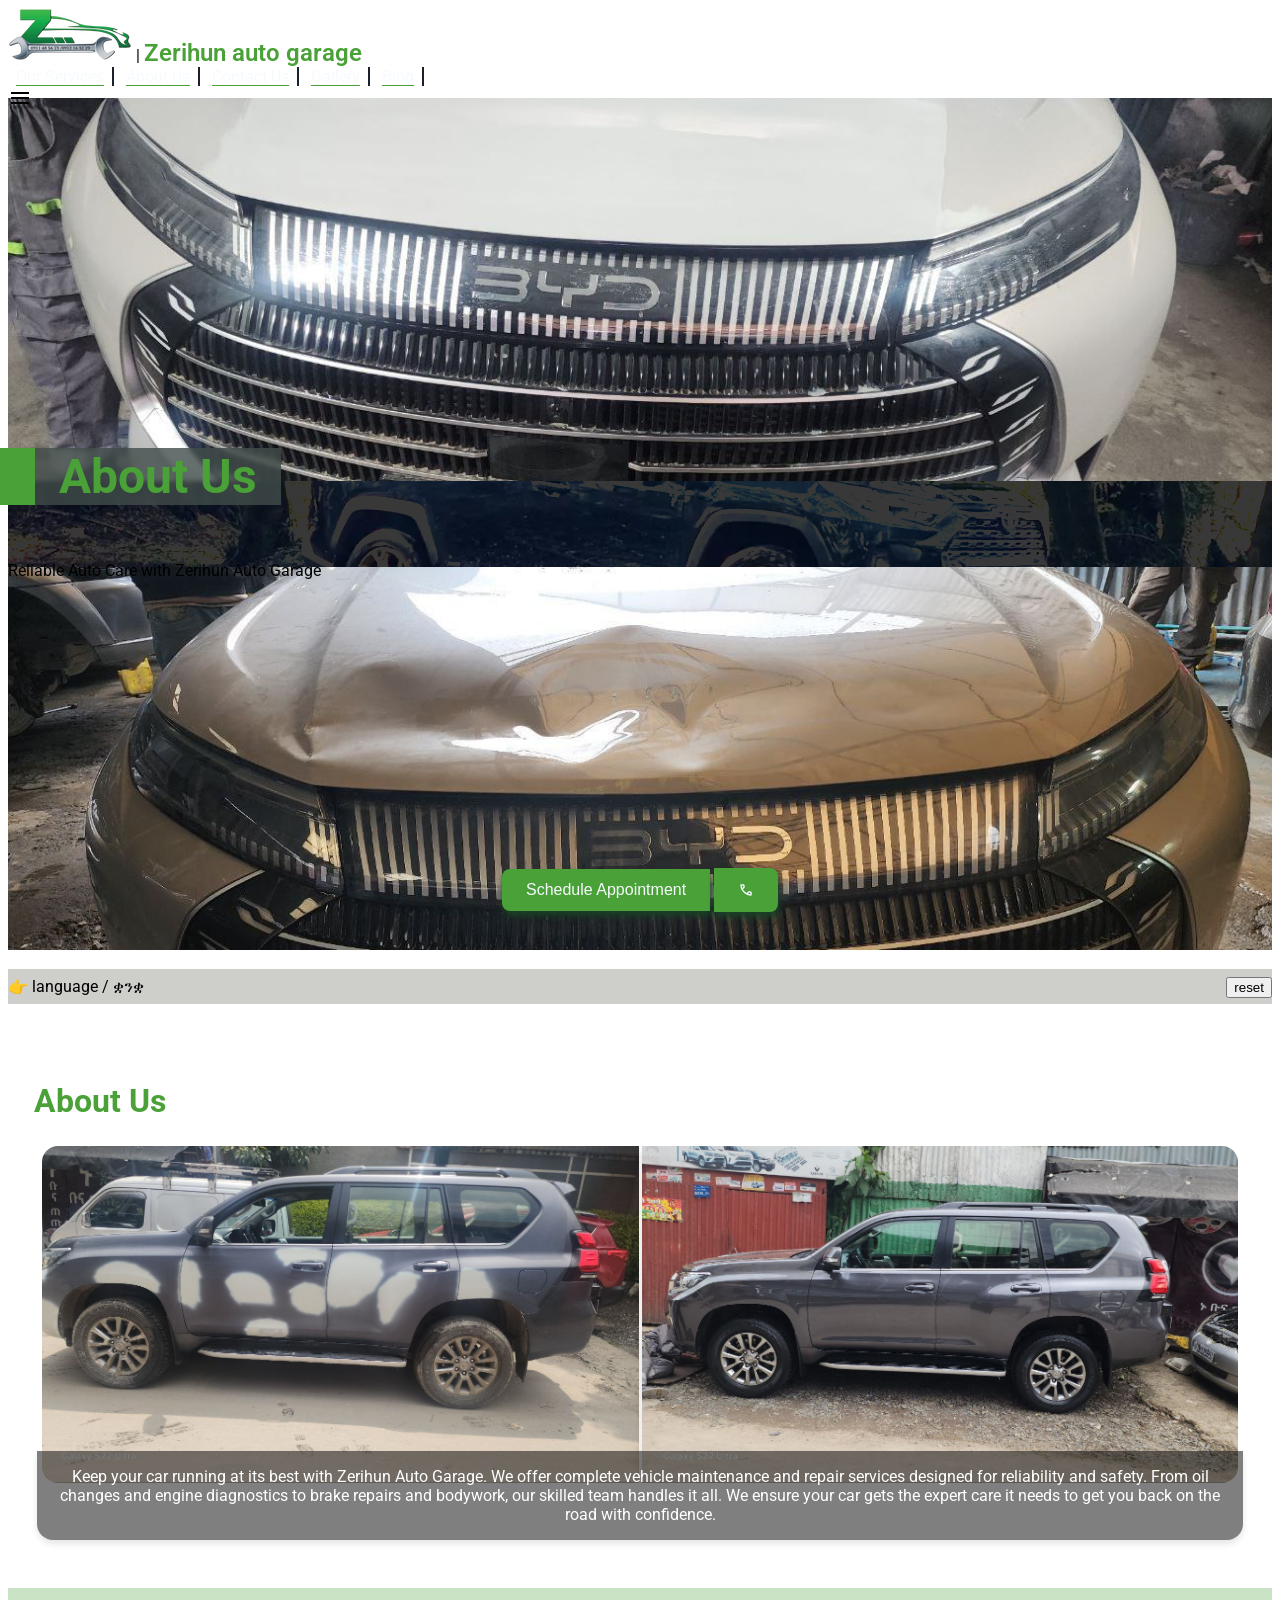
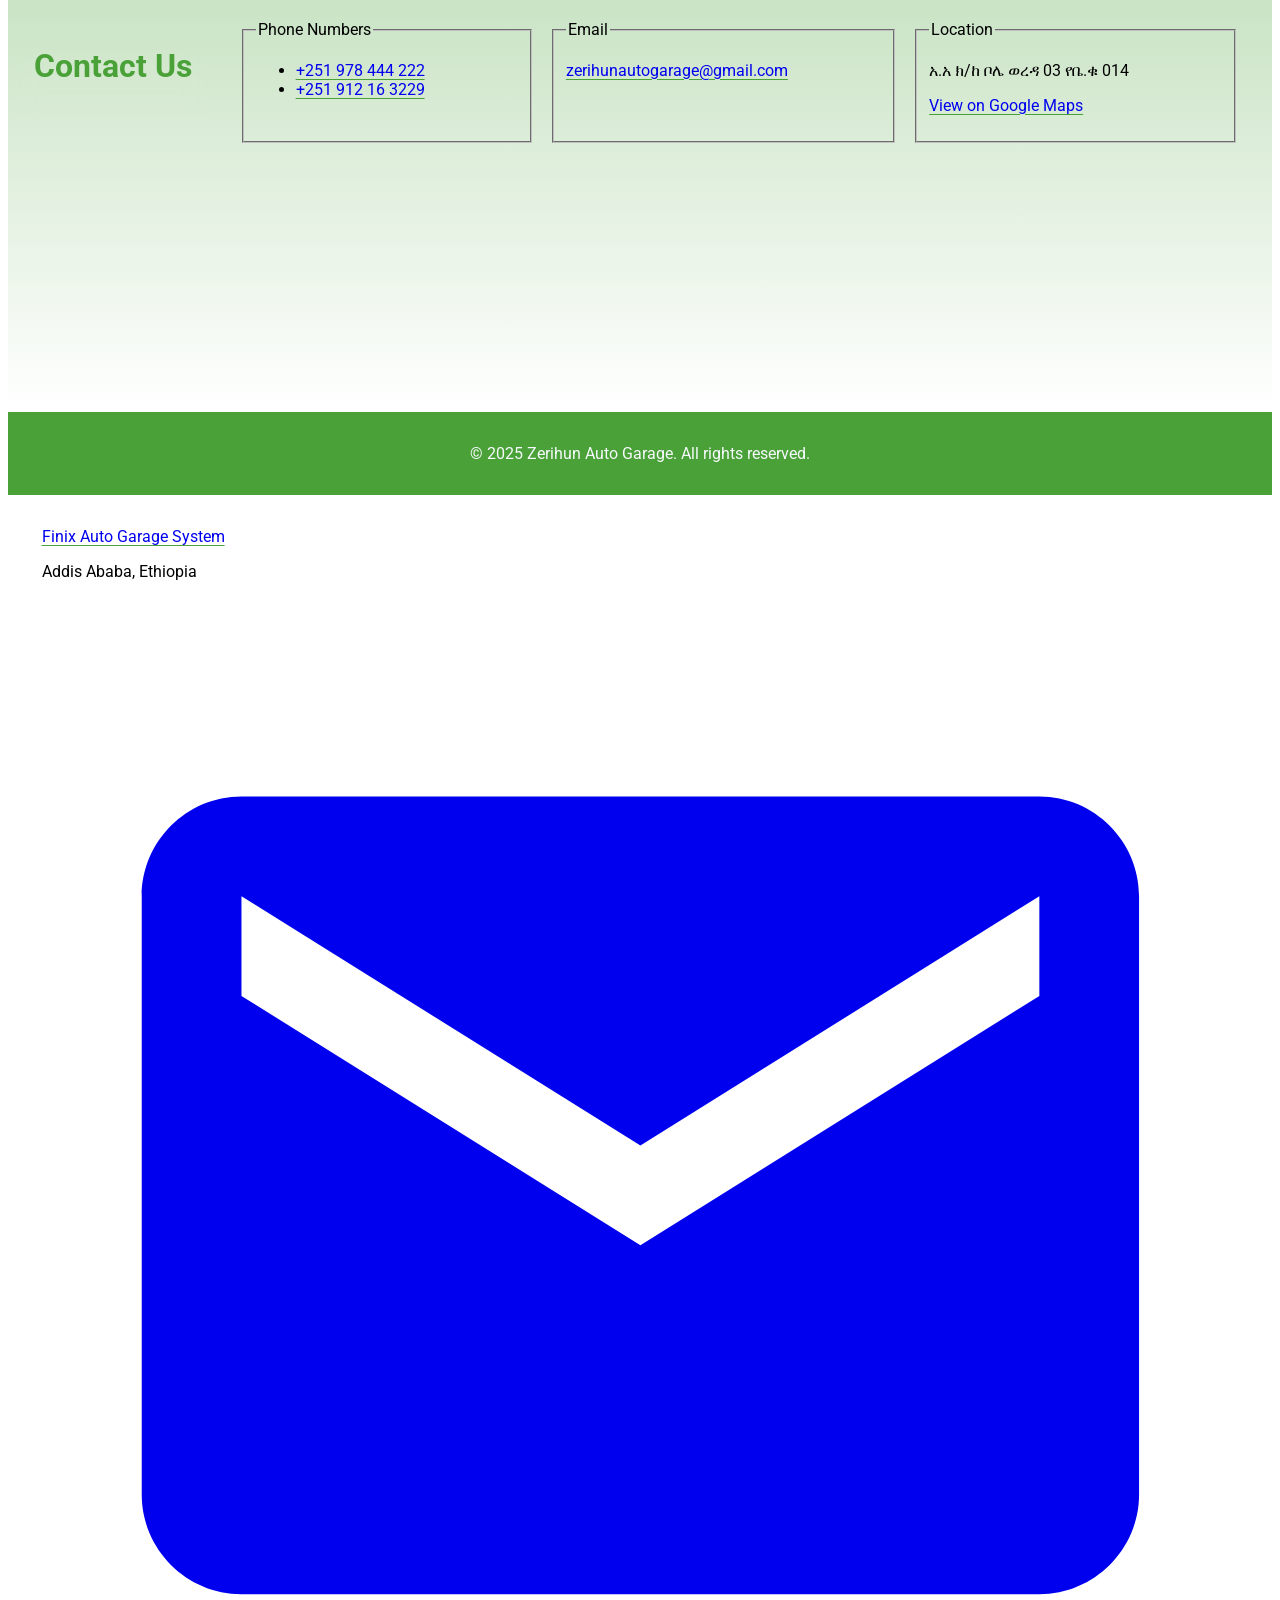
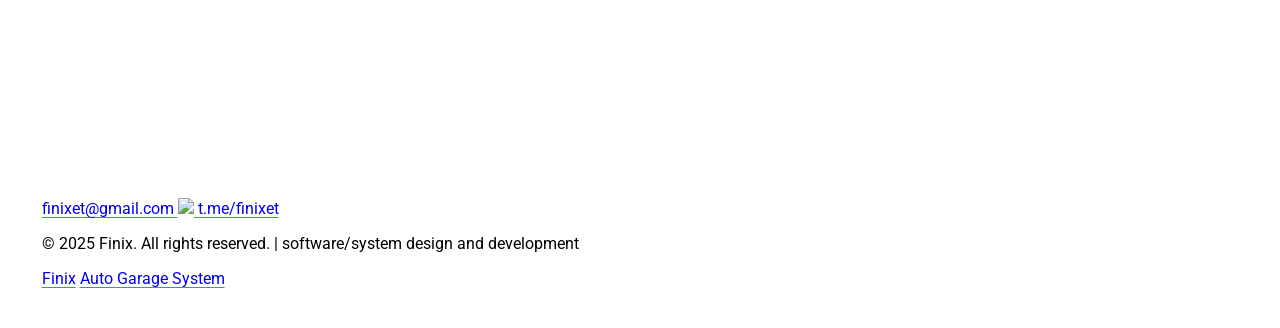
==== about-us.html @ 8adfbd84 "initial commit" ====
<!DOCTYPE html>
<html lang="en">

<head>
    <meta charset="UTF-8">
    <meta name="viewport" content="width=device-width, initial-scale=1.0">
    <title>Zerihun auto garage</title>
    <link rel="icon" href="./assets/favicon/favicon-crop.png" type="image/png">
    <link rel="stylesheet" href="/index.css">
    <link rel="stylesheet" href="/theme.css">
    <link rel="stylesheet" href="/about-us.css">
    <link rel="stylesheet" href="https://fonts.googleapis.com/css2?family=Roboto:wght@400;500;700&display=swap" />
    <script src="https://cdn.tailwindcss.com"></script>
    <link rel="stylesheet"
        href="https://fonts.googleapis.com/css2?family=Material+Symbols+Outlined:opsz,wght,FILL,GRAD@24,400,0,0" />
</head>

<body>
    <!-- Header & Navigation Bar -->
    <header class="sticky top-0 z-50 bg-gray-900 bg-opacity-90 backdrop-filter backdrop-blur-md shadow-lg rounded-b-xl">
        <nav class=" mx-auto  py-4 flex  justify-between px-2 flex-grow">
            <div class="flex items-center space-x-2">
                <a href="/"><img class="h-8" src="./assets/favicon/favicon-crop.png" alt="logo"></a>
                <span class="text-gray-500 font-light hidden sm:block">|</span>
                <a href="/" class="garage_title">
                    Zerihun auto garage</a>
            </div>
            <div class="nav-wide elements hidden md:flex items-center  ml-auto pl-auto">
                <a href="/our-services.html">Our Services</a>
                <a href="/about-us.html">About Us</a>
                <a href="/contact-us.html">Contact Us</a>
                <a href="/gallery.html">Gallery</a>
                <a href="/blog.html">Blog</a>
            </div>
            <div class="md:hidden  right-0 top-0">
                <!-- remove all default styles -->
                <details id="mobile-menu" style="list-style: none;" class=" ">
                    <summary style="list-style: none;"
                        class=" right-0 cursor-pointer text-gray-300 hover:text-orange-400 transition-colors ">
                        <span class="material-symbols-outlined">
                            menu
                        </span>
                    </summary>
                    <div
                        class="bg-gray-800 bg-opacity-90 absolute flex flex-col gap-1 p-2 top-10 right-0 z-50 w-48  rounded-md shadow-lg mt-2">
                        <a href="/our-services.html"
                            class="block py-4 text-gray-300 hover:text-orange-400 transition-colors">Our
                            Services</a>
                        <a href="/about-us.html"
                            class="block py-4 text-gray-300 hover:text-orange-400 transition-colors">About
                            Us</a>
                        <a href="/contact-us.html"
                            class="block py-4 text-gray-300 hover:text-orange-400 transition-colors">Contact
                            Us</a>
                        <a href="/gallery.html"
                            class="block py-4 text-gray-300 hover:text-orange-400 transition-colors">Gallery</a>
                        <a href="/blog.html"
                            class="block py-4 text-gray-300 hover:text-orange-400 transition-colors">Blog</a>
                    </div>
                </details>
            </div>
        </nav>
    </header>
    <section class="landing">
        <h1 class="">About Us</h1>
        <p class="">Reliable Auto Care with Zerihun Auto Garage</p>
        <div class="bg">
            <img src="./assets/images/after-2.jpg" alt="after" class="after">
            <img src="./assets/images/before-2.jpg" alt="before" class="before">
        </div>
        <!-- goto action button for appointment -->
        <div class="call-to-action">

            <button>
                Schedule Appointment
            </button>
            <a href="tel:+251978444222" class="material-symbols-outlined">
                call
            </a>
        </div>
    </section>
    <div class="skiptranslate"></div>
    <br>
    <div id="google_translate_element">
        👉
        <label translate="no" for="toggle-lang">
            <span>language / ቋንቋ</span>
        </label>
        <button style="float: right;" translate="no" class=" bg-red-400 px-2 py-1 rounded float-right mr-2"
            onclick="disableTranslation()" name="toggle-lang" id="toggle-lang">
            reset
        </button>

    </div>
    <br>
    <section class="about">
        <h1>About Us</h1>
        <div class="comp-1">
            <img src="./assets/images/before-1.png" alt="before">
            <img src="./assets/images/after-1.png" alt="after">
        </div>
        <p>Keep your car running at its best with Zerihun Auto Garage. We offer complete vehicle maintenance and repair
            services designed for reliability and safety. From oil changes and engine diagnostics to brake repairs and
            bodywork, our skilled team handles it all. We ensure your car gets the expert care it needs to get you back
            on the road with confidence.</p>
    </section>
    <section class="contact-us  shadow-inner">
        <h1>Contact Us</h1>
        <div class="flex-grow w-full"></div>
        <fieldset class="border border-gray-300 p-4 mb-6">
            <!-- <legend class="font-semibold text-gray-800">Get in Touch</legend> -->
            <legend class="font-semibold text-gray-800">Phone Numbers</legend>
            <ul class="list-none p-0 m-0">
                <li><a href="tel:+251978444222" class="text-green-600 hover:underline">+251 978 444 222</a></li>
                <li><a href="tel:+251912163229" class="text-green-600 hover:underline">+251 912 16 3229</a></li>
            </ul>
        </fieldset>
        <fieldset class="border border-gray-300 p-4 mb-6">
            <legend class="font-semibold text-gray-800">Email</legend>
            <p><a href="mailto:zerihunautogarage@gmail.com"
                    class="text-green-600 hover:underline">zerihunautogarage@gmail.com</a></p>
        </fieldset>
        <fieldset class="border border-gray-300 p-4 mb-6 md:col-span-2">
            <legend class="font-semibold text-gray-800">Location</legend>
            <p class="text-gray-700">አ.አ ክ/ከ ቦሌ ወረዳ 03 የቤ.ቁ 014</p>
            <p><a href="https://maps.app.goo.gl/kM12znmucUZXaj2Y9" target="_blank" rel="noopener noreferrer"
                    class="text-green-600 hover:underline">View on Google Maps</a></p>
        </fieldset>
    </section>
    <script type="text/javascript" src="/js/translate.js"></script>
    <script type="text/javascript"
        src="//translate.google.com/translate_a/element.js?cb=googleTranslateElementInit"></script>
    <footer>
        <section class="f_garage">
            <p>&copy; 2025 Zerihun Auto Garage. All rights reserved.</p>
        </section>
        <!-- </footer> -->
        <!-- Footer -->
        <!-- <footer class="py-12 "> -->
        <section style="margin: 0;" class=" bg-gray-900 text-gray-400 text-sm text-center pt-3 ">
            <div class="flex flex-col md:flex-row justify-between items-center space-y-4 md:space-y-0 md:space-x-8">
                <div class="flex flex-col items-center md:items-start text-left">
                    <a href="https://autogarage.et" translate="no" class="font-semibold text-white mb-2">Finix Auto Garage System</a>
                    <p class="text-gray-400">Addis Ababa, Ethiopia</p>
                </div>
                <div class="flex space-x-6 items-center">
                    <a href="mailto:finixet@gmail.com"
                        class="hover:text-white transition-colors flex items-center space-x-2">
                        <svg xmlns="http://www.w3.org/2000/svg" class="h-5 w-5" viewBox="0 0 24 24" fill="currentColor">
                            <path
                                d="M20 4H4c-1.1 0-2 .9-2 2v12c0 1.1.9 2 2 2h16c1.1 0 2-.9 2-2V6c0-1.1-.9-2-2-2zm0 4l-8 5-8-5V6l8 5 8-5v2z" />
                        </svg>
                        <span>finixet@gmail.com</span>
                    </a>
                    <a href="https://t.me/finixet" target="_blank"
                        class="hover:text-white transition-colors flex items-center space-x-2">
                        <img src="https://telegram.org/favicon.ico" class="h-5 w-5"></img>
                        <span>t.me/finixet</span>
                    </a>
                </div>
            </div>
            <div class="mt-4 border-t border-gray-700 pt-4 text-center pb-24">
                <p>&copy; 2025 Finix. All rights reserved. | software/system design and development</p>
                <div translate="no" class="mt-2 space-x-8">
                    <a href="https://finix.et" class="hover:text-white transition-colors">Finix</a>
                    <a href="https://autogarage.et" class="hover:text-white transition-colors">Auto Garage System</a>
                </div>
            </div>
            </div>
    </footer>
</body>

</html>
---- index.css ----
.skiptranslate {
    display: none !important;
}

#google_translate_element {
    /* display: flex; */
    /* flex-wrap: wrap; */
    gap: 1rem;
    padding-block: 0.5rem;
    justify-content: center;
    align-items: center;
    background-color: rgb(206, 207, 203);

    &>div {
        display: inline-flex;
    }
}

#google_translate_element .skiptranslate {
    display: inline-flex !important;
    gap: 1rem;
    /* margin-inline: auto; */
    width: fit-content;

    select {
        /* background-color: var(--bg-color); */
        /* color: var(--text-color); */
        border: 1px solid var(--color);
        border-radius: 0.5rem;
        padding: 0.5rem;
        cursor: pointer;
    }
}

/*  elements hidden md:flex items-center space-x-2 ml-auto pl-auto */
.nav-wide a {
    /* text-gray-300 hover:text-orange-400 transition-colors */
    color: var(--text-color);
    transition: color 0.3s ease;
    border-right: #1a202c solid 2px;
    padding-inline: 0.5rem;
}

.nav-wide a:hover {
    color: var(--accent-color);
}

.garage_title {
    font-size: 1.5rem;
    font-weight: 600;
    color: var(--color);
    text-decoration: none;
}

.landing {
    margin-inline: 0;
    min-height: 100dvh;
    min-height: 100vh;
    min-height: 100svh;
    min-height: calc(100dvh - 3rem);
    display: flex;
    flex-direction: column;
    justify-content: center;
    background-image: url('./assets/bg/bg-1.webp');
    background-size: cover;
    background-position: center;
    background-attachment: fixed;
    position: relative;
    margin-top: -1rem;
    padding: 0;
    /* margin-top: 4rem; */
    position: sticky;
    top: calc(0 - 100dvh);
    /* overflow-x: hidden; */
    z-index: 1;
}


.landing>h1 {
    /* text-4xl font-bold text-center text-gray-800 */
    color: var(--color);
    font-weight: 700;
    text-align: center;
    color: var(--color);
    background-color: hsla(165, 8%, 28%, 0.8);
    backdrop-filter: blur(2px);
    font-size: 2.25rem;
    font-size: clamp(1.9rem, 3vw + 1rem, 3rem);
    max-width: fit-content;
    padding-inline: 1.5rem;
    border-left: solid 4vw var(--color);
}

.landing>h2 {
    /* text-4xl font-bold text-center text-gray-800 */
    font-weight: 700;
    text-align: center;
    color: var(--color);
    background-color: hsla(165, 8%, 28%, 0.8);
    backdrop-filter: blur(2px);
    font-size: 1.2rem;
    /* font-size: clamp(1rem, 3vw + 1rem, 1.5rem); */
    max-width: fit-content;
    padding-inline: 1.5rem;
    border-left: solid 2vw var(--color);
}

.landing p.title {
    /* mt-4 text-center text-gray-600 */
    margin-top: 1rem;
    text-align: center;
    color: var(--text-color);
    margin: 0;
    margin-inline: auto;
    padding: 1.5rem;
    font-size: larger;
    font-size: clamp(1rem, 2vw + 1rem, 2rem);
    text-wrap: pretty;
    filter: drop-shadow(0 2px 3px var(--color));
}

.landing .call-to-action {
    margin-inline: auto;
    /* top: calc(100% - 8rem); */
    width: 100%;
    /* transform: translateX(-50%); */
    display: flex;
    transform: translateY(-2rem);
    gap: 4px;
    vertical-align: middle;
    align-items: center;
    justify-content: center;
    z-index: 50;
    position: sticky;
    top: 100%;
}

.landing .call-to-action.move {
    position: fixed;
    top: 0;
    transform: translateY(4.5rem);
    transition: transform 0.3s ease;
}

@media screen and (max-width: 720px) {
    .landing .call-to-action.move {
        justify-content: flex-end;
        /* padding-right: 1rem; */
    }
}

/* slide in animation */
@keyframes slide-in {
    0% {
        transform: translateY(3rem);
        scale: 1 1.5;
        opacity: 0.5;
        scale: 1.05;
    }

    75% {
        opacity: 0.6;
        scale: 1 1.2;
        transform: translateY(-0.8rem);
    }

    100% {
        transform: translateY(0rem);
        opacity: 1;
        scale: 1;
    }
}

.landing .call-to-action a,
.landing .call-to-action button {
    animation: slide-in 0.5s ease-out forwards;
    background-color: var(--color);
    color: var(--text-color);
    padding: 0.75rem 1.5rem;
    border: none;
    border-radius: 0.5rem;
    font-size: 1rem;
    font-weight: 500;
    cursor: pointer;
    transition: background-color 0.3s ease;
    /* margin-inline: auto; */
    display: flex;
    align-items: center;
    justify-content: center;
    filter: drop-shadow(1px 5px 3px rgb(25, 65, 37));
}

.landing .call-to-action button {
    border-top-right-radius: 0rem;
    border-bottom-right-radius: 0rem;
}

.landing .call-to-action a {
    border-top-left-radius: 0rem;
    border-bottom-left-radius: 0rem;
    line-height: inherit;
    padding-block: -0.2rem;
}

.landing .call-to-action *:hover {
    background-color: darken(var(--accent-color), 5%);
}

.comp-1 {
    display: flex;
    justify-content: center;
    gap: 3px;
    border-radius: 1rem;
    overflow: hidden;
    /* position: absolute; */
    bottom: 5px;
    top: 3rem;
    left: 0;
    right: 0;
    align-items: flex-start
}

.comp-1 img {
    width: 50%;
    /* max-width: 400px; */
    height: auto;
    box-shadow: 0 4px 6px rgba(0, 0, 0, 0.1);
    object-fit: scale-down;
}

.about {
    position: relative;
    /* background-color: var(--color); */

}

.about p {
    /* position: absolute; */
    margin-top: -2rem;
    position: relative;
    background: rgba(0, 0, 0, 0.5);
    color: #fff;
    padding: 1rem;
    text-align: center;
    border-bottom-left-radius: 1rem;
    border-bottom-right-radius: 1rem;
    box-shadow: 0 4px 6px rgba(0, 0, 0, 0.1);
    margin-inline: -5px;
}

.contact-us {
    padding-top: 2rem;
    display: flex;
    flex-wrap: wrap;
    gap: 1rem;
    justify-content: center;
    background: linear-gradient(to bottom, var(--color-tr3), rgba(255, 255, 255, 0.8));
    min-height: 40vh;
    align-content: flex-start;
}



.contact-us fieldset {
    flex-grow: 1;
}

footer .f_garage {
    background-color: var(--color);
    color: var(--text-color);
    padding: 1rem;
    text-align: center;
}

.grid-card-1 {
    display: grid;
    grid-template-columns: repeat(auto-fit, minmax(15rem, 1fr));
    gap: 1.5rem;
}

.working-hours {
    background-image: url('/assets/bg/working-hours-1.png');
    background-size: 50vw;
    background-repeat: no-repeat;
    background-position: right;
    background-attachment: fixed;
    background-color: var(--bg-color);
    background-blend-mode: lighten;
    /* background-color: red; */
    padding-block: 2rem;
    > b{
        color: white;
    }
}

.our-services {
    background-color: var(--bg-color);
    min-height: 50vh;
    color: white;
    padding-bottom: 3rem;
}

.our-services h1 {
    color: limegreen;
}

.our-services>p {
    color: lightgray;
    font-size: 1.2rem;
    font-family: 'Segoe UI', Tahoma, Geneva, Verdana, sans-serif;
}

.learn-more {
    background-color: var(--color);
    padding: 5px 15px;
    border-radius: 0.5rem;
    font-weight: bold;
    text-align: center;
    text-decoration: none;
    /* space words apart */
    letter-spacing: 0.08em;
    float: inline-end;
    font-size: 1.2rem;
    font-family: 'Segoe UI', Tahoma, Geneva, Verdana, sans-serif;
}
---- theme.css ----
/* variables */
:root {
    --color: rgb(73, 161, 56);
    --color-tr3: rgba(73, 161, 56, 0.3);
    --color-tr8: rgba(73, 161, 56, 0.8);
    --bg-color: #1a202c;
    --text-color: #f7fafc;
    --accent-color: #ed8936;
}

body {
    font-family: 'Roboto', sans-serif;
    top: 0 !important;
}
header{
    z-index: 2;
    /* sticky top-0 */
    position: sticky;
    top: 0;
}
section h1 {
    font-size: 2rem;
    font-weight: bolder;
    color: var(--color);
    position: sticky;
    top: 7rem;
    z-index: 1;
    background-color: rgba(255, 255, 255, 0.438);
    background-color: inherit;
    backdrop-filter: blur(10px);
    width: fit-content;
    padding-inline: 1rem;
    margin-left: -1.5rem;
    margin-right: auto;
}

section {
    padding-block: 2rem;
    padding-inline: clamp(0.2rem, 2vw + 0.5rem, 3rem);
}
body a {
    text-decoration: underline var(--color);
    text-underline-offset: 0.2rem;
}
---- about-us.css ----
.landing{
    position: relative;
    background-color: rgb(56, 56, 56);
    background-blend-mode: darken;
    /* background:; */
    /* background-size: 50%, 50%; */
    /* background-size: contain; */
    /* background-attachment: fixed; */
    /* background-position-x: 50vw, 0vw; */
    /* background-position-y: 0,50%; */
}
.landing .bg {
    position: absolute;
    top: 0;
    left: 0;
    right: 0;
    bottom: 0;
    z-index: -1;
    overflow: hidden;
}
.landing .bg img.after {
    position: absolute;
    top: 0;
    left: 0;
    right: 0;
    /* bottom: 20%; */
    width: 100%;
    height: 45%;
    object-fit: cover;
    background-color: red;
}
.landing .bg img.before {
    position: absolute;
    /* top: 0; */
    left: 0;
    right: 0;
    bottom: 0;
    width: 100%;
    height: 45%;
    object-fit: cover;
    background-color: red;
}
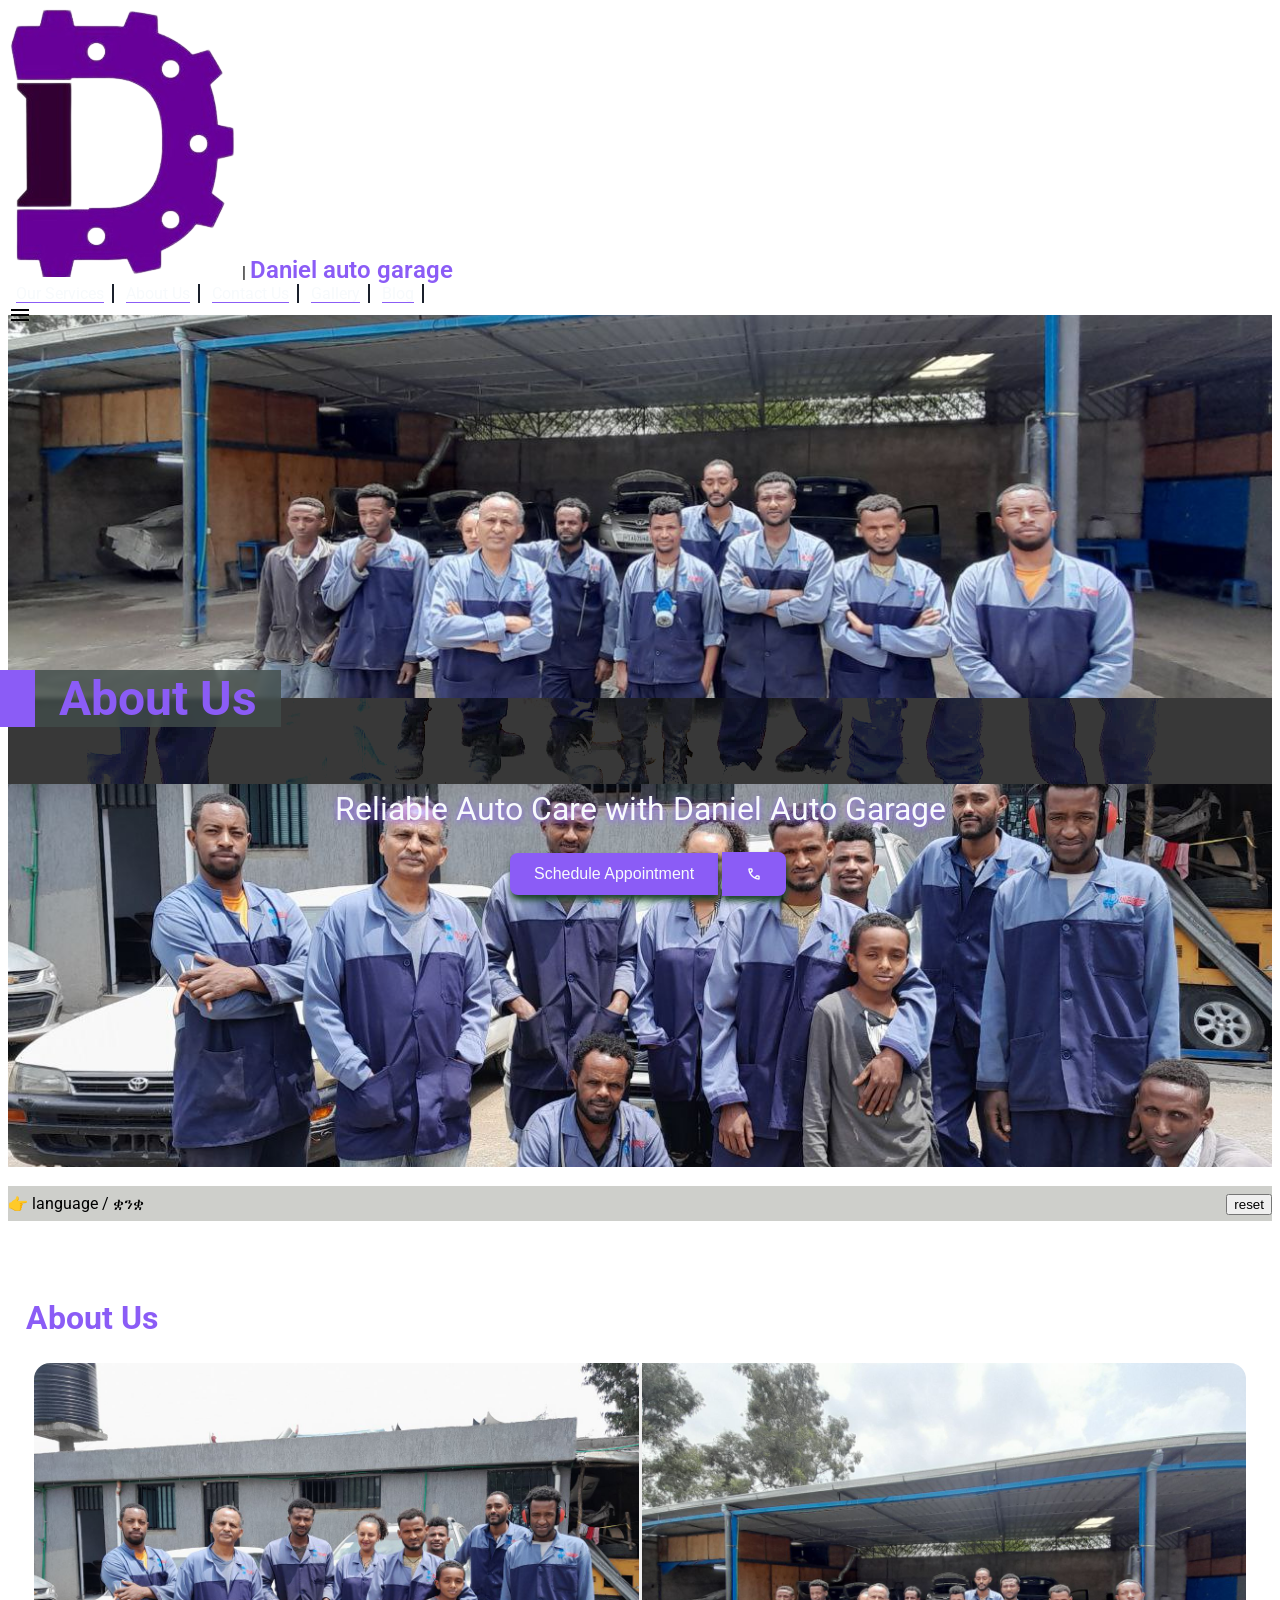
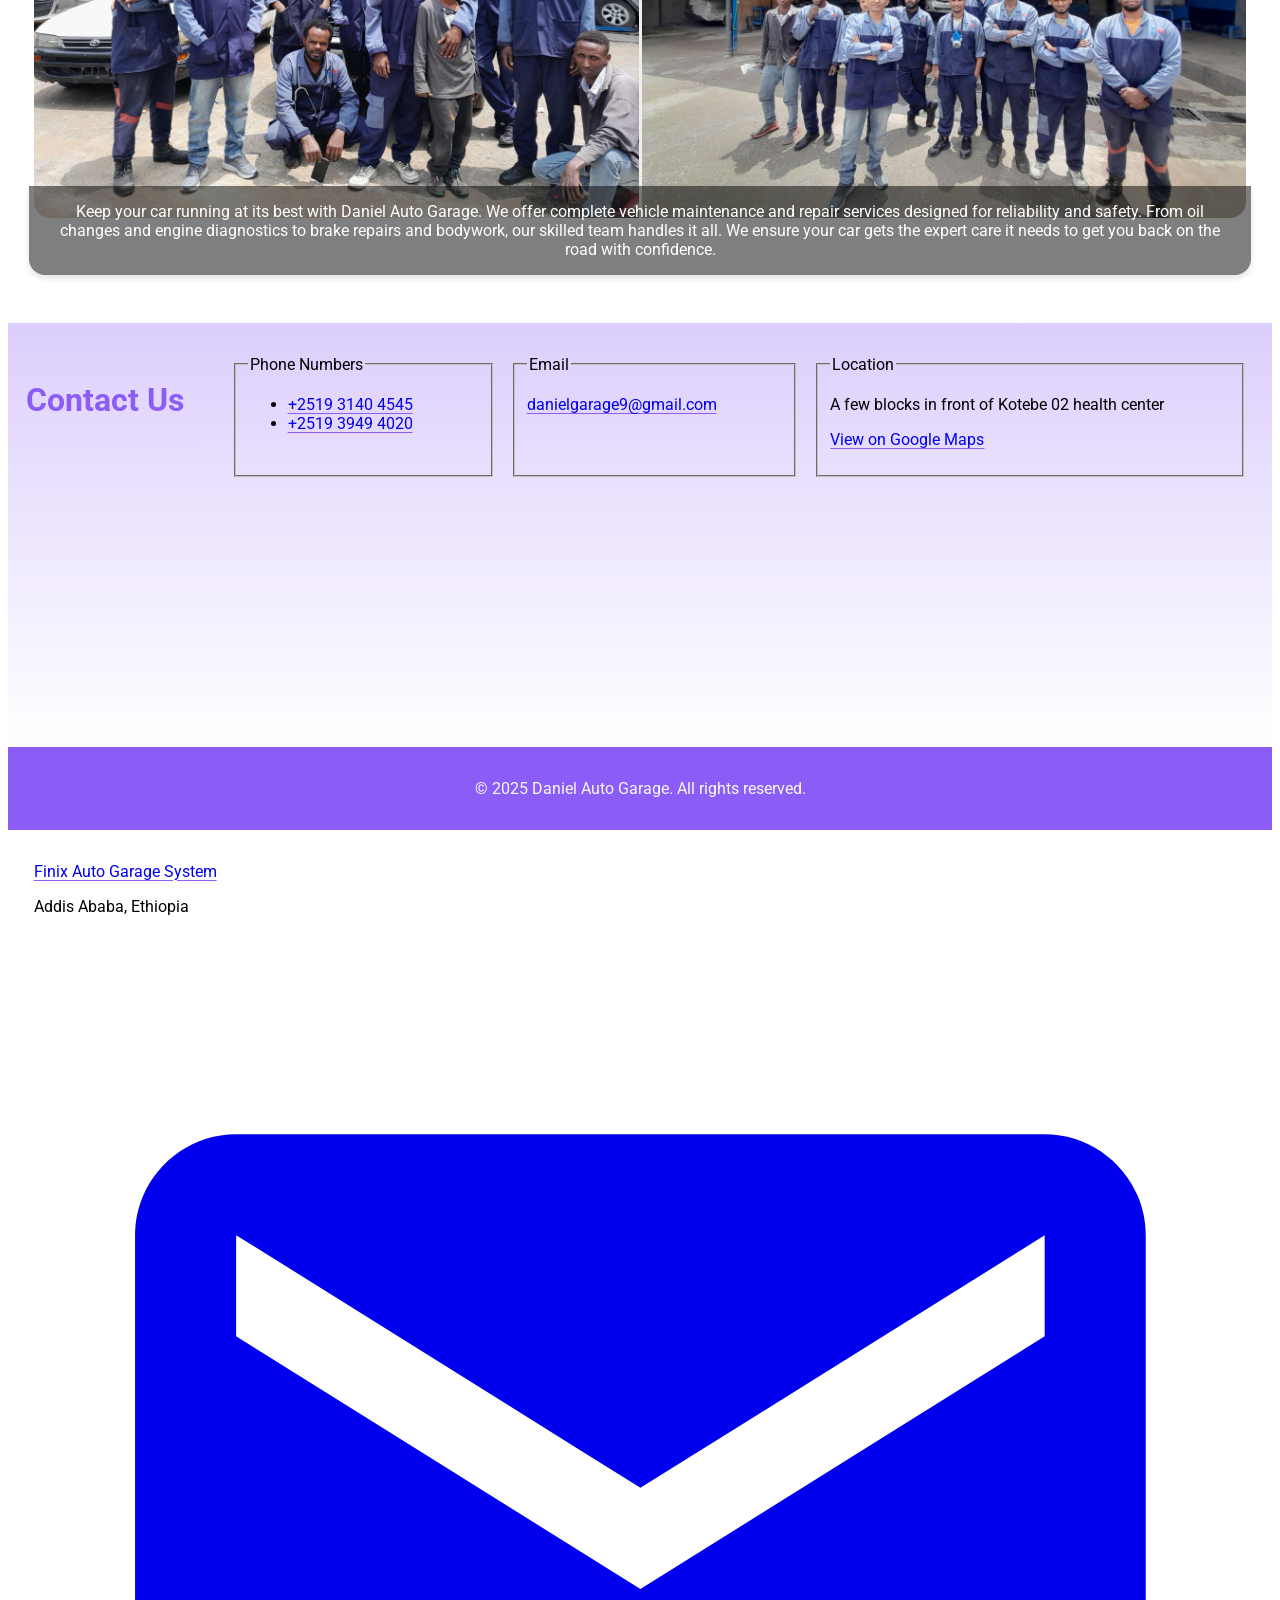
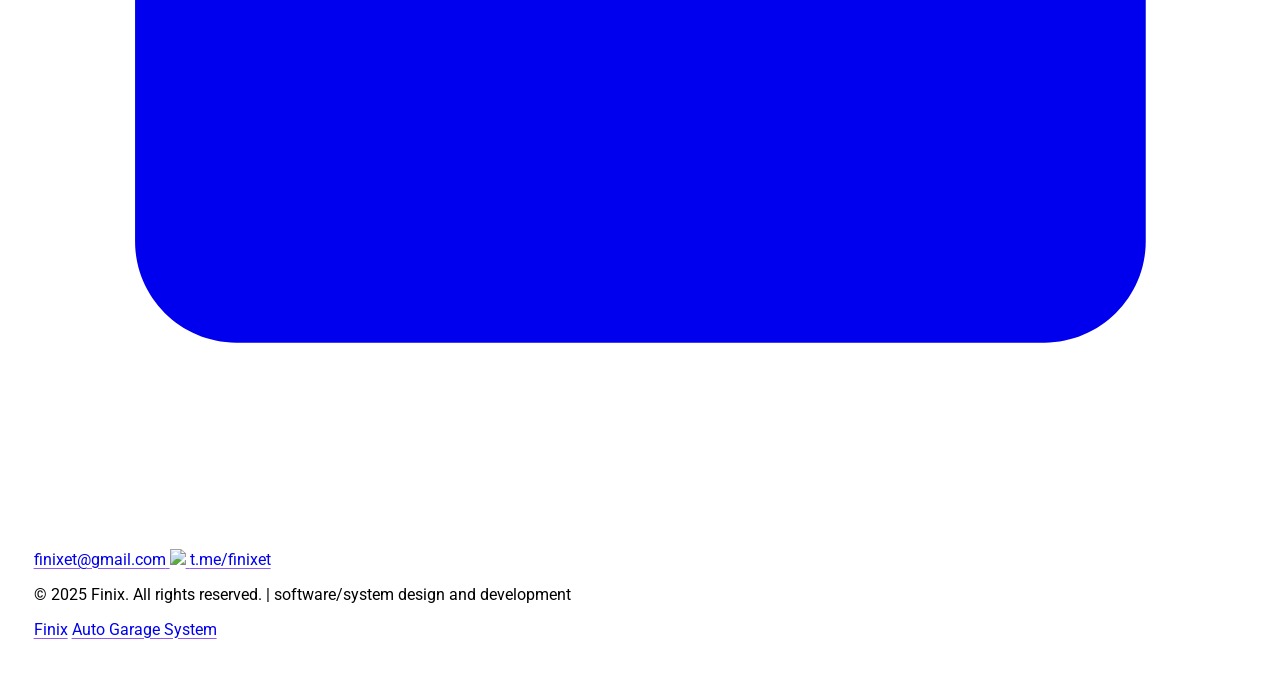
==== commit e2e7213b: "daniel migrate 1st" ====
--- a/about-us.html
+++ b/about-us.html
@@ -4,7 +4,7 @@
 <head>
     <meta charset="UTF-8">
     <meta name="viewport" content="width=device-width, initial-scale=1.0">
-    <title>Zerihun auto garage</title>
+    <title>Daniel auto garage</title>
     <link rel="icon" href="./assets/favicon/favicon-crop.png" type="image/png">
     <link rel="stylesheet" href="/index.css">
     <link rel="stylesheet" href="/theme.css">
@@ -23,7 +23,7 @@
                 <a href="/"><img class="h-8" src="./assets/favicon/favicon-crop.png" alt="logo"></a>
                 <span class="text-gray-500 font-light hidden sm:block">|</span>
                 <a href="/" class="garage_title">
-                    Zerihun auto garage</a>
+                    Daniel auto garage</a>
             </div>
             <div class="nav-wide elements hidden md:flex items-center  ml-auto pl-auto">
                 <a href="/our-services.html">Our Services</a>
@@ -63,10 +63,10 @@
     </header>
     <section class="landing">
         <h1 class="">About Us</h1>
-        <p class="">Reliable Auto Care with Zerihun Auto Garage</p>
+        <p class="title">Reliable Auto Care with Daniel Auto Garage</p>
         <div class="bg">
-            <img src="./assets/images/after-2.jpg" alt="after" class="after">
-            <img src="./assets/images/before-2.jpg" alt="before" class="before">
+            <img src="./assets/images/after-1.png" alt="after" class="after">
+            <img src="./assets/images/before-1.png" alt="before" class="before">
         </div>
         <!-- goto action button for appointment -->
         <div class="call-to-action">
@@ -74,10 +74,17 @@
             <button>
                 Schedule Appointment
             </button>
-            <a href="tel:+251978444222" class="material-symbols-outlined">
+            <a href="tel:+251931404545" class="material-symbols-outlined">
                 call
             </a>
         </div>
+        <dialog id="appointment-dialog">
+            <form method="dialog" class="dialog-content">
+                <h2 class="dialog-title">Schedule Appointment</h2>
+                <p class="dialog-message">We're sorry, online appointments aren't available right now. <br/> Please check back soon!</p>
+                <button id="close-dialog" type="submit">Close</button>
+            </form>
+        </dialog>
     </section>
     <div class="skiptranslate"></div>
     <br>
@@ -99,7 +106,7 @@
             <img src="./assets/images/before-1.png" alt="before">
             <img src="./assets/images/after-1.png" alt="after">
         </div>
-        <p>Keep your car running at its best with Zerihun Auto Garage. We offer complete vehicle maintenance and repair
+        <p>Keep your car running at its best with Daniel Auto Garage. We offer complete vehicle maintenance and repair
             services designed for reliability and safety. From oil changes and engine diagnostics to brake repairs and
             bodywork, our skilled team handles it all. We ensure your car gets the expert care it needs to get you back
             on the road with confidence.</p>
@@ -111,19 +118,19 @@
             <!-- <legend class="font-semibold text-gray-800">Get in Touch</legend> -->
             <legend class="font-semibold text-gray-800">Phone Numbers</legend>
             <ul class="list-none p-0 m-0">
-                <li><a href="tel:+251978444222" class="text-green-600 hover:underline">+251 978 444 222</a></li>
-                <li><a href="tel:+251912163229" class="text-green-600 hover:underline">+251 912 16 3229</a></li>
+                <li><a href="tel:+251931404545" class="text-green-600 hover:underline">+2519 3140 4545</a></li>
+                <li><a href="tel:+251939494020" class="text-green-600 hover:underline">+2519 3949 4020</a></li>
             </ul>
         </fieldset>
         <fieldset class="border border-gray-300 p-4 mb-6">
             <legend class="font-semibold text-gray-800">Email</legend>
-            <p><a href="mailto:zerihunautogarage@gmail.com"
-                    class="text-green-600 hover:underline">zerihunautogarage@gmail.com</a></p>
+            <p><a href="mailto:danielgarage9@gmail.com?subject=Mail from website"
+                    class="text-green-600 hover:underline">danielgarage9@gmail.com</a></p>
         </fieldset>
         <fieldset class="border border-gray-300 p-4 mb-6 md:col-span-2">
             <legend class="font-semibold text-gray-800">Location</legend>
-            <p class="text-gray-700">አ.አ ክ/ከ ቦሌ ወረዳ 03 የቤ.ቁ 014</p>
-            <p><a href="https://maps.app.goo.gl/kM12znmucUZXaj2Y9" target="_blank" rel="noopener noreferrer"
+            <p class="text-gray-700">A few blocks in front of Kotebe 02 health center</p>
+            <p><a href="https://maps.app.goo.gl/fdZVJk6iA4K3Fd9x8" target="_blank" rel="noopener noreferrer"
                     class="text-green-600 hover:underline">View on Google Maps</a></p>
         </fieldset>
     </section>
@@ -132,7 +139,7 @@
         src="//translate.google.com/translate_a/element.js?cb=googleTranslateElementInit"></script>
     <footer>
         <section class="f_garage">
-            <p>&copy; 2025 Zerihun Auto Garage. All rights reserved.</p>
+            <p>&copy; 2025 Daniel Auto Garage. All rights reserved.</p>
         </section>
         <!-- </footer> -->
         <!-- Footer -->
@@ -140,7 +147,8 @@
         <section style="margin: 0;" class=" bg-gray-900 text-gray-400 text-sm text-center pt-3 ">
             <div class="flex flex-col md:flex-row justify-between items-center space-y-4 md:space-y-0 md:space-x-8">
                 <div class="flex flex-col items-center md:items-start text-left">
-                    <a href="https://autogarage.et" translate="no" class="font-semibold text-white mb-2">Finix Auto Garage System</a>
+                    <a href="https://autogarage.et" translate="no" class="font-semibold text-white mb-2">Finix Auto
+                        Garage System</a>
                     <p class="text-gray-400">Addis Ababa, Ethiopia</p>
                 </div>
                 <div class="flex space-x-6 items-center">
@@ -168,6 +176,7 @@
             </div>
             </div>
     </footer>
+    <script src="/js/index.js"></script>
 </body>
 
 </html>
--- a/index.css
+++ b/index.css
@@ -1,3 +1,61 @@
+
+/* Appointment Dialog Styles */
+
+#appointment-dialog {
+    border: none;
+    border-radius: 1rem;
+    box-shadow: 0 8px 32px rgba(0,0,0,0.45);
+    padding: 0;
+    min-width: 320px;
+    max-width: 90vw;
+    background: linear-gradient(135deg, #23272a 80%, #111 100%);
+    color: #e0e0e0;
+    z-index: 1000;
+}
+
+#appointment-dialog::backdrop {
+    background: rgba(0,0,0,0.65);
+    backdrop-filter: blur(3px);
+}
+
+.dialog-content {
+    padding: 2rem 1.5rem 1.5rem 1.5rem;
+    display: flex;
+    flex-direction: column;
+    align-items: center;
+}
+.dialog-title {
+    font-size: 1.5rem;
+    font-weight: 700;
+    margin-bottom: 1rem;
+    color: #7fffd4;
+    text-shadow: 0 2px 8px #111;
+    text-align: center;
+}
+.dialog-message {
+    font-size: 1.1rem;
+    color: #bdbdbd;
+    margin-bottom: 2rem;
+    text-align: center;
+    text-shadow: 0 1px 4px #222;
+}
+#close-dialog {
+    background: var(--color);
+    color: #fff;
+    border: none;
+    border-radius: 0.5rem;
+    padding: 0.5rem 1.5rem;
+    font-size: 1rem;
+    font-weight: 500;
+    cursor: pointer;
+    box-shadow: 0 2px 8px rgba(46,125,50,0.18);
+    transition: background 0.2s, box-shadow 0.2s;
+    margin-top: 0.5rem;
+}
+#close-dialog:hover {
+    background: linear-gradient(90deg, #1b5e20 80%, #23272a 100%);
+    box-shadow: 0 4px 16px rgba(46,125,50,0.28);
+}
 .skiptranslate {
     display: none !important;
 }
@@ -125,7 +183,7 @@
     width: 100%;
     /* transform: translateX(-50%); */
     display: flex;
-    transform: translateY(-2rem);
+    transform: translateY(-1rem);
     gap: 4px;
     vertical-align: middle;
     align-items: center;
@@ -134,20 +192,16 @@
     position: sticky;
     top: 100%;
 }
-
 .landing .call-to-action.move {
     position: fixed;
-    top: 0;
-    transform: translateY(4.5rem);
+    /* bottom: 0rem; */
+    top: 100dvh;
+    transform: translateY(-2rem);
     transition: transform 0.3s ease;
 }
 
-@media screen and (max-width: 720px) {
-    .landing .call-to-action.move {
-        justify-content: flex-end;
-        /* padding-right: 1rem; */
-    }
-}
+
+
 
 /* slide in animation */
 @keyframes slide-in {
@@ -161,11 +215,11 @@
     75% {
         opacity: 0.6;
         scale: 1 1.2;
-        transform: translateY(-0.8rem);
+        transform: translateY(-1.5rem);
     }
 
     100% {
-        transform: translateY(0rem);
+        transform: translateY(-1rem);
         opacity: 1;
         scale: 1;
     }
@@ -173,10 +227,11 @@
 
 .landing .call-to-action a,
 .landing .call-to-action button {
-    animation: slide-in 0.5s ease-out forwards;
+    animation: slide-in 0.5s  ease-out forwards;
     background-color: var(--color);
     color: var(--text-color);
     padding: 0.75rem 1.5rem;
+    padding-inline: clamp(0.5rem, 3vw, 1.5rem);
     border: none;
     border-radius: 0.5rem;
     font-size: 1rem;
@@ -301,7 +356,8 @@
 }
 
 .our-services h1 {
-    color: limegreen;
+    color: var(--color);
+    
 }
 
 .our-services>p {
--- a/theme.css
+++ b/theme.css
@@ -1,11 +1,11 @@
 /* variables */
 :root {
-    --color: rgb(73, 161, 56);
-    --color-tr3: rgba(73, 161, 56, 0.3);
-    --color-tr8: rgba(73, 161, 56, 0.8);
-    --bg-color: #1a202c;
+    --color: rgb(139, 92, 246);
+    --color-tr3: rgba(139, 92, 246, 0.3);
+    --color-tr8: rgba(139, 92, 246, 0.8);
+    --bg-color: #0f0a1f;
     --text-color: #f7fafc;
-    --accent-color: #ed8936;
+    --accent-color: #f472b6;
 }
 
 body {
@@ -18,12 +18,16 @@
     position: sticky;
     top: 0;
 }
+section {
+    padding-block: 2rem;
+    padding-inline: clamp(0.2rem, 2vw, 3rem);
+}
 section h1 {
     font-size: 2rem;
     font-weight: bolder;
     color: var(--color);
     position: sticky;
-    top: 7rem;
+    top: 4rem;
     z-index: 1;
     background-color: rgba(255, 255, 255, 0.438);
     background-color: inherit;
@@ -34,10 +38,6 @@
     margin-right: auto;
 }
 
-section {
-    padding-block: 2rem;
-    padding-inline: clamp(0.2rem, 2vw + 0.5rem, 3rem);
-}
 body a {
     text-decoration: underline var(--color);
     text-underline-offset: 0.2rem;
